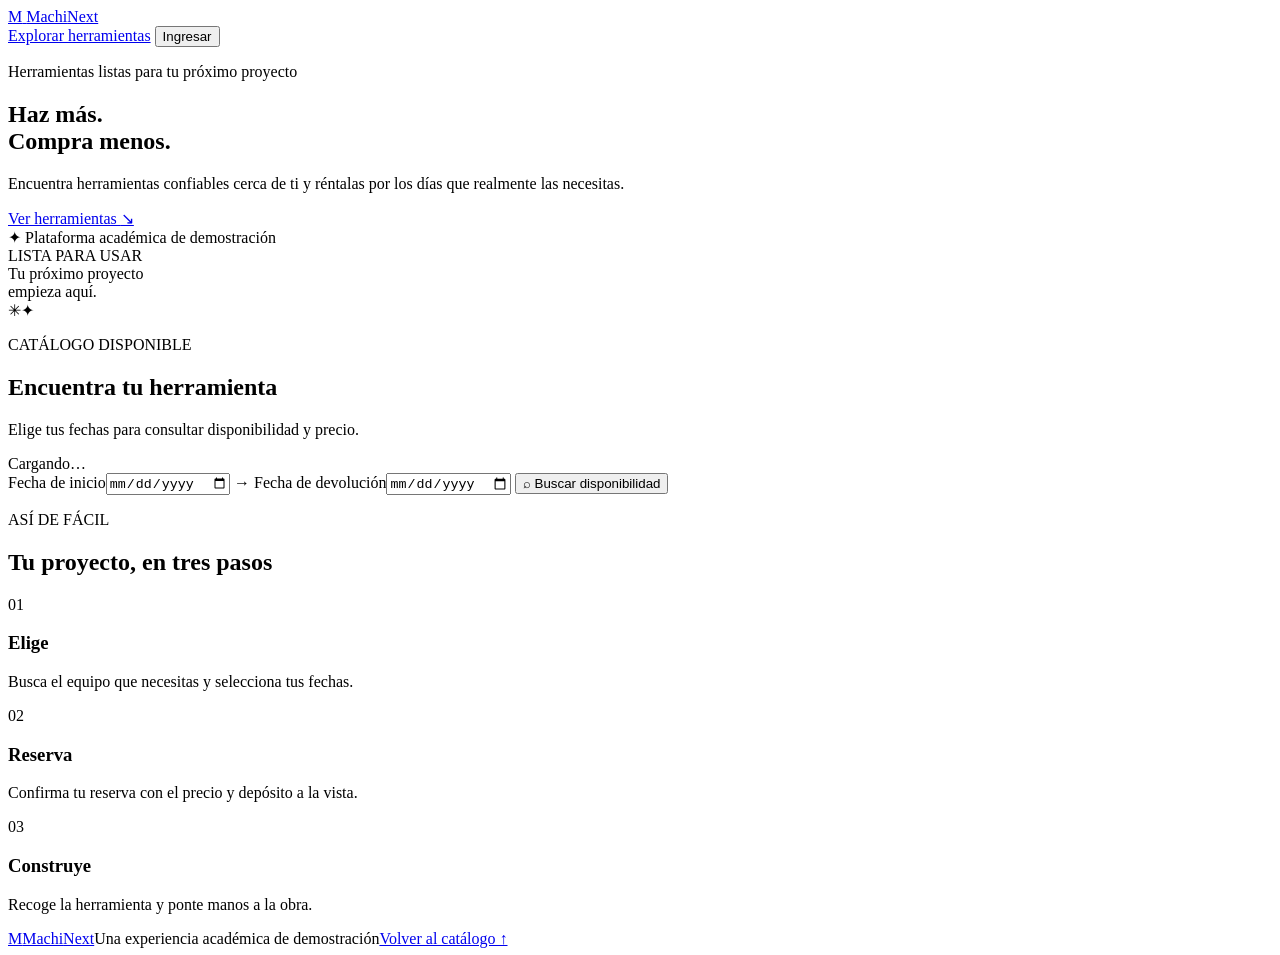
==== backend/src/main/resources/static/index.html @ 9e584f18 "feat: add customer rental web interface" ====
<!doctype html>
<html lang="es">
<head>
  <meta charset="utf-8">
  <meta name="viewport" content="width=device-width, initial-scale=1">
  <meta name="theme-color" content="#173b35">
  <title>Machi Next — Alquila lo que necesitas</title>
  <link rel="stylesheet" href="/styles.css">
  <script src="/app.js" defer></script>
</head>
<body>
  <header class="topbar">
    <a class="brand" href="#inicio" aria-label="Machi Next, inicio">
      <span class="brand-mark" aria-hidden="true">M</span>
      <span>Machi<span class="brand-light">Next</span></span>
    </a>
    <nav class="top-actions" aria-label="Navegación principal">
      <a class="nav-link" href="#catalogo">Explorar herramientas</a>
      <button class="button button-quiet" id="my-reservations-link" type="button" hidden>Mis reservas</button>
      <button class="button button-outline" id="auth-open" type="button">Ingresar</button>
      <button class="button button-quiet account-name" id="sign-out" type="button" hidden></button>
    </nav>
  </header>

  <main id="inicio">
    <section class="hero wrap">
      <div class="hero-copy">
        <p class="eyebrow"><span class="eyebrow-dot"></span> Herramientas listas para tu próximo proyecto</p>
        <h1>Haz más.<br><span>Compra menos.</span></h1>
        <p class="hero-text">Encuentra herramientas confiables cerca de ti y réntalas por los días que realmente las necesitas.</p>
        <a class="button button-primary" href="#catalogo">Ver herramientas <span aria-hidden="true">↘</span></a>
        <div class="hero-note"><span aria-hidden="true">✦</span> Plataforma académica de demostración</div>
      </div>
      <div class="hero-art" aria-label="Ilustración decorativa de una herramienta">
        <div class="sun"></div>
        <div class="orbit orbit-one"></div>
        <div class="orbit orbit-two"></div>
        <div class="tool-card">
          <span class="tool-label">LISTA PARA USAR</span>
          <div class="drill" aria-hidden="true"><span class="drill-bit"></span><span class="drill-body"></span><span class="drill-handle"></span><span class="drill-grip"></span></div>
          <span class="tool-caption">Tu próximo proyecto<br>empieza aquí.</span>
        </div>
        <span class="art-spark spark-a">✳</span><span class="art-spark spark-b">✦</span>
        <span class="art-ring"></span>
      </div>
    </section>

    <section class="catalog-section" id="catalogo">
      <div class="wrap">
        <div class="section-heading">
          <div>
            <p class="eyebrow">CATÁLOGO DISPONIBLE</p>
            <h2>Encuentra tu herramienta</h2>
            <p class="muted">Elige tus fechas para consultar disponibilidad y precio.</p>
          </div>
          <span class="catalog-count" id="catalog-count">Cargando…</span>
        </div>

        <form class="search-panel" id="availability-form">
          <label class="date-field"><span>Fecha de inicio</span><input id="start-date" name="startDate" type="date" required></label>
          <span class="date-divider" aria-hidden="true">→</span>
          <label class="date-field"><span>Fecha de devolución</span><input id="return-date" name="returnDate" type="date" required></label>
          <button class="button button-primary search-button" type="submit"><span aria-hidden="true">⌕</span> Buscar disponibilidad</button>
        </form>

        <div class="status-line" id="catalog-status" role="status" aria-live="polite"></div>
        <div class="equipment-grid" id="equipment-grid" aria-live="polite"></div>
        <div class="empty-state" id="empty-state" hidden>
          <span class="empty-icon" aria-hidden="true">⌕</span>
          <h3>No encontramos equipos disponibles</h3>
          <p>Prueba con otras fechas para ver más opciones.</p>
        </div>
      </div>
    </section>

    <section class="steps-section wrap">
      <div class="section-heading">
        <div><p class="eyebrow">ASÍ DE FÁCIL</p><h2>Tu proyecto, en tres pasos</h2></div>
      </div>
      <div class="steps-grid">
        <article class="step-card"><span class="step-number">01</span><h3>Elige</h3><p>Busca el equipo que necesitas y selecciona tus fechas.</p></article>
        <article class="step-card"><span class="step-number">02</span><h3>Reserva</h3><p>Confirma tu reserva con el precio y depósito a la vista.</p></article>
        <article class="step-card"><span class="step-number">03</span><h3>Construye</h3><p>Recoge la herramienta y ponte manos a la obra.</p></article>
      </div>
    </section>

    <section class="reservations-section wrap" id="my-reservations" hidden>
      <div class="section-heading"><div><p class="eyebrow">TU ACTIVIDAD</p><h2>Mis reservas</h2></div></div>
      <div class="reservation-list" id="reservation-list"></div>
    </section>
  </main>

  <footer class="footer"><div class="wrap footer-inner"><a class="brand footer-brand" href="#inicio"><span class="brand-mark" aria-hidden="true">M</span><span>Machi<span class="brand-light">Next</span></span></a><span>Una experiencia académica de demostración</span><a href="#catalogo">Volver al catálogo ↑</a></div></footer>

  <dialog class="auth-dialog" id="auth-dialog" aria-labelledby="auth-title">
    <button class="dialog-close" id="auth-close" type="button" aria-label="Cerrar">×</button>
    <p class="eyebrow">BIENVENIDO A MACHINEXT</p>
    <h2 id="auth-title">Tu proyecto te espera</h2>
    <div class="auth-tabs" role="tablist" aria-label="Acceso a tu cuenta">
      <button class="auth-tab is-active" id="login-tab" type="button" role="tab" aria-selected="true">Ingresar</button>
      <button class="auth-tab" id="register-tab" type="button" role="tab" aria-selected="false">Crear cuenta</button>
    </div>
    <form id="login-form" class="auth-form">
      <label>Correo electrónico<input name="email" type="email" autocomplete="email" required maxlength="254"></label>
      <label>Contraseña<input name="password" type="password" autocomplete="current-password" required></label>
      <button class="button button-primary button-full" type="submit">Ingresar</button>
    </form>
    <form id="register-form" class="auth-form" hidden>
      <label>Nombre completo<input name="displayName" type="text" autocomplete="name" required maxlength="160"></label>
      <label>Correo electrónico<input name="email" type="email" autocomplete="email" required maxlength="254"></label>
      <label>Contraseña<input name="password" type="password" autocomplete="new-password" required minlength="8" maxlength="72"></label>
      <button class="button button-primary button-full" type="submit">Crear cuenta</button>
    </form>
    <p class="auth-message" id="auth-message" role="alert"></p>
    <p class="privacy-note">Tu sesión se conserva solo en esta pestaña.</p>
  </dialog>

  <dialog class="auth-dialog confirmation-dialog" id="booking-dialog" aria-labelledby="booking-title">
    <button class="dialog-close" id="booking-close" type="button" aria-label="Cerrar">×</button>
    <p class="eyebrow">RESUMEN DE RESERVA</p>
    <h2 id="booking-title">Confirma tu equipo</h2>
    <div id="booking-summary" class="booking-summary"></div>
    <p class="privacy-note">El depósito se muestra por separado y se devuelve al registrar la devolución sin daños.</p>
    <button class="button button-primary button-full" id="booking-confirm" type="button">Confirmar reserva</button>
    <p class="auth-message" id="booking-message" role="alert"></p>
  </dialog>

  <div class="toast" id="toast" role="status" aria-live="polite"></div>
</body>
</html>
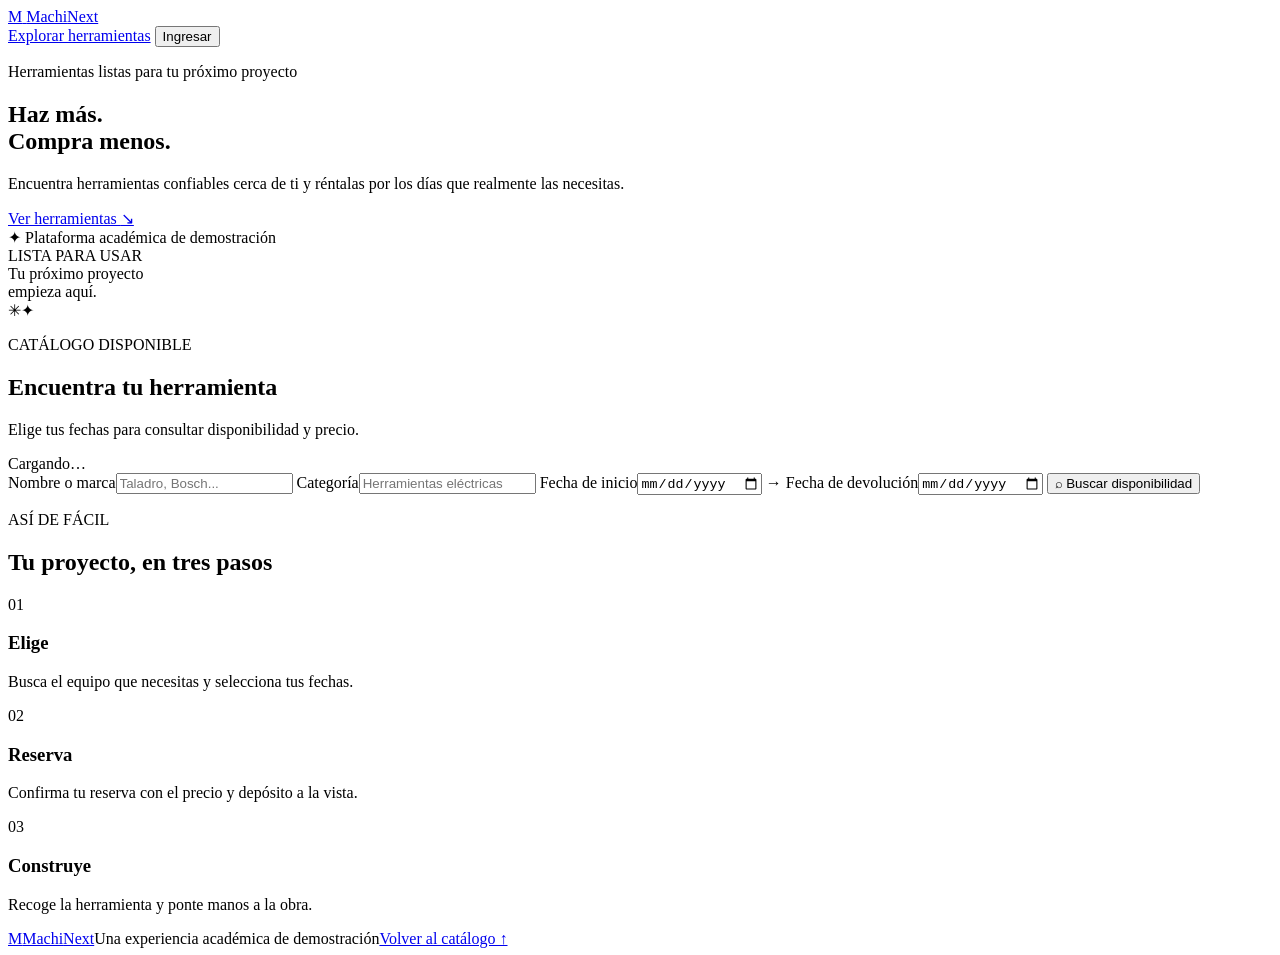
==== commit a8b0f589: "Complete backend rental and admin workflows" ====
--- a/backend/src/main/resources/static/index.html
+++ b/backend/src/main/resources/static/index.html
@@ -6,6 +6,7 @@
   <meta name="theme-color" content="#173b35">
   <title>Machi Next — Alquila lo que necesitas</title>
   <link rel="stylesheet" href="/styles.css">
+  <link rel="stylesheet" href="/reservations.css">
   <script src="/app.js" defer></script>
 </head>
 <body>
@@ -16,6 +17,9 @@
     </a>
     <nav class="top-actions" aria-label="Navegación principal">
       <a class="nav-link" href="#catalogo">Explorar herramientas</a>
+      <a class="button button-quiet" id="provider-dashboard-link" href="/provider.html" hidden>Mi inventario</a>
+      <a class="button button-quiet" id="admin-dashboard-link" href="/admin.html" hidden>Revisar daños</a>
+      <a class="button button-quiet" id="business-dashboard-link" href="/business.html" hidden>Transferencias</a>
       <button class="button button-quiet" id="my-reservations-link" type="button" hidden>Mis reservas</button>
       <button class="button button-outline" id="auth-open" type="button">Ingresar</button>
       <button class="button button-quiet account-name" id="sign-out" type="button" hidden></button>
@@ -57,6 +61,8 @@
         </div>
 
         <form class="search-panel" id="availability-form">
+          <label class="date-field"><span>Nombre o marca</span><input id="equipment-search" name="search" type="search" maxlength="160" placeholder="Taladro, Bosch..."></label>
+          <label class="date-field"><span>Categoría</span><input id="equipment-category" name="category" maxlength="100" placeholder="Herramientas eléctricas"></label>
           <label class="date-field"><span>Fecha de inicio</span><input id="start-date" name="startDate" type="date" required></label>
           <span class="date-divider" aria-hidden="true">→</span>
           <label class="date-field"><span>Fecha de devolución</span><input id="return-date" name="returnDate" type="date" required></label>
